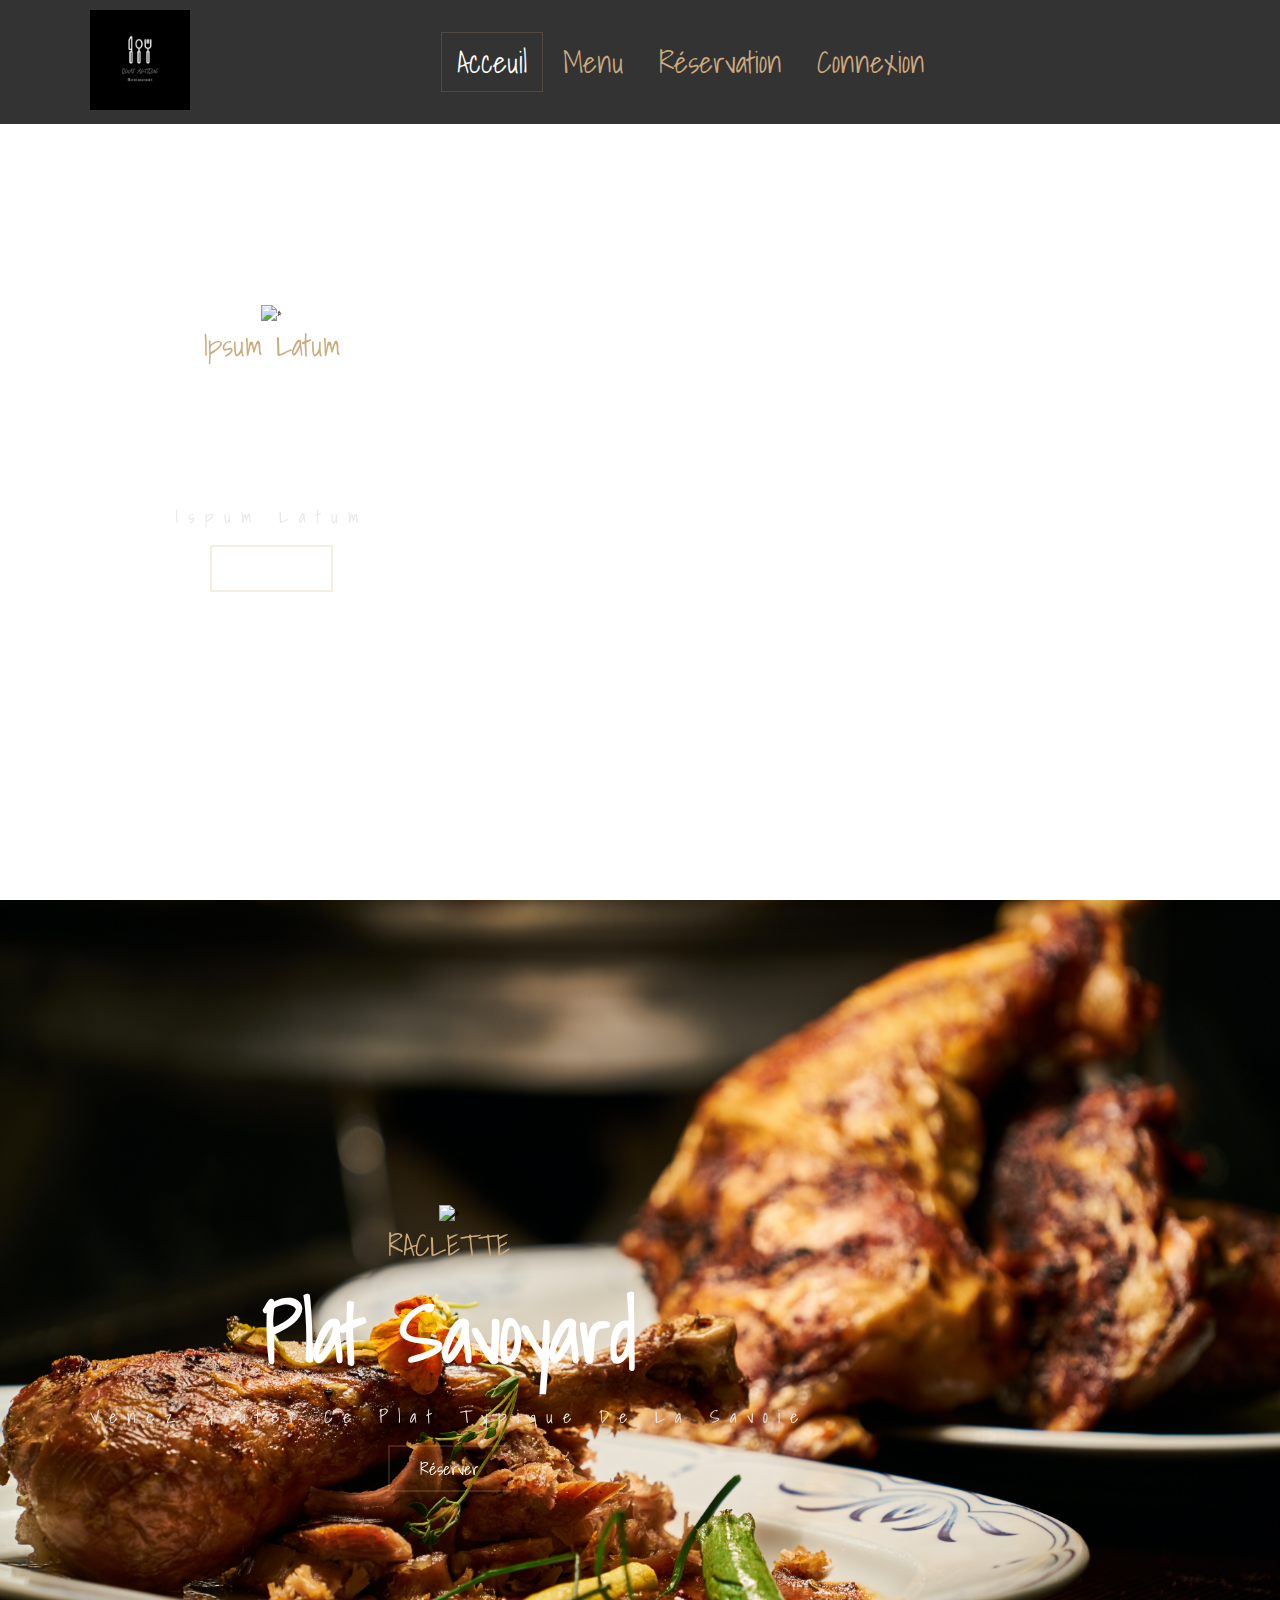
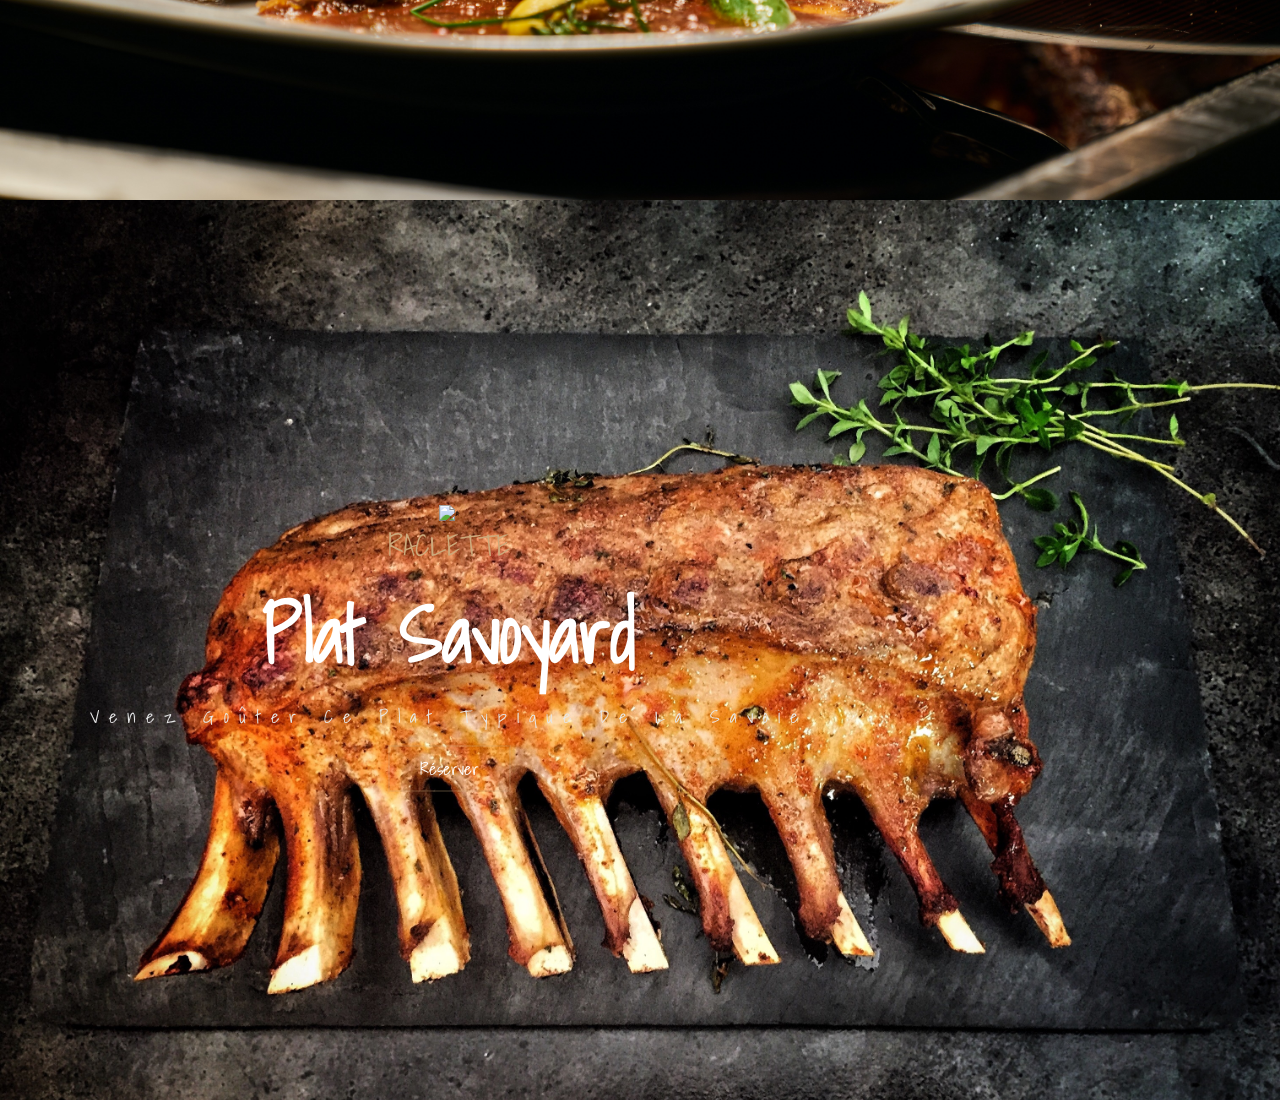
==== Acceuil/index.html @ 34f24e28 "problème swipper" ====
<!DOCTYPE html>
<html lang="en">
<head>
    <meta charset="UTF-8">
    <meta http-equiv="X-UA-Compatible" content="IE=edge">
    <meta name="viewport" content="width=device-width, initial-scale=1.0">
    <title>Restaurant Savoie Chambéry</title>
    <link rel="stylesheet" href="https://cdnjs.cloudflare.com/ajax/libs/font-awesome/6.3.0/css/all.min.css">
    
    <!-- lien vers le css -->
    <link rel="stylesheet" href="style.css">

    <!-- Link Swiper's CSS -->
    <link rel="stylesheet" href="https://cdn.jsdelivr.net/npm/swiper@9/swiper-bundle.min.css" />
    <script src="https://cdn.jsdelivr.net/npm/swiper@9/swiper-bundle.min.js"></script>


</head>
<body>
    <!-- Header -->
        
        <!-- logo -->
    <header>
        <a href="#" class="logo"><img src="../Img/Quai-Antique.jpg" alt="logo du restaurant Quai Antique"></a>

        <!-- Menu de navigation -->

       <nav class="navbar">
        <a href="#" class="active">Acceuil</a>
        <a href="#">Menu</a>
        <a href="#">Réservation</a>
        <a href="#">Connexion</a>
       </nav>

       <div class="icons">
        <i class="fas fa-bars" id="menu"></i>
       </div>

    </header>

    <!-- Galerie d'images -->

    <div class="home" id="home">
        <div class="swiper homeSlider">
            <div class="swiper-warpper warpper">
                <div class="swiper-slide slide slide1">
                    <div class="content">
                        <img src="#" alt="#">
                        <h3>Ipsum latum</h3>
                        <h1>Ipsum latum</h1>
                        <p>ispum latum</p>
                        <a href="#" class="btn">Réserver</a>
                    </div>
                </div>
                <div class="swiper-slide slide slide2">
                    <div class="content">
                        <img src="#" alt="#">
                        <h3>RACLETTE</h3>
                        <h1>Plat savoyard</h1>
                        <p>Venez goûter ce plat typique de la Savoie</p>
                        <a href="#" class="btn">Réserver</a>
                    </div>
                </div>    
                <div class="swiper-slide slide slide3">
                    <div class="content">
                            <img src="#" alt="#">
                            <h3>RACLETTE</h3>
                            <h1>Plat savoyard</h1>
                            <p>Venez goûter ce plat typique de la Savoie</p>
                            <a href="#" class="btn">Réserver</a>
                    </div>
                </div>        
                        
            </div>
            <div class="swiper-pagination"></div>
        </div>
    </div>


   
  
  <!-- Automatisation de la galerie -->
   <script>
    var swiper = new Swiper(".homeSlider", {
      spaceBetween: 30,
      centeredSlides: true,
      autoplay: {
        delay: 7500,
        disableOnInteraction: false,
      },
      pagination: {
        el: ".swiper-pagination",
        clickable: true,
      },
      loop: true,
    }); 
  </script> 
    
    <script type="text/javascript">
    
    // apparition bouton menu déroulant

    let menu = document.querySelector('#menu');
    let navbar = document.querySelector('.navbar');

    menu.onclick = () =>{
        menu.classList.toggle('fa-times');
        navbar.classList.toggle('active');
}
    </script>
</body>
</html>
---- Acceuil/style.css ----
/* style général */

@import url('https://fonts.googleapis.com/css2?family=Shadows+Into+Light&display=swap');

:root {
    --black: #333;
    --light-color: #cdaa7c;
    --box-shadow: 0. 5rem 1.5rem rgba(0,0,0,.1);
}

* {
    font-family: 'Shadows Into Light', cursive;
    margin: 0;
    padding: 0;
    box-sizing: border-box;
    text-decoration: none;
    border: none;
    outline: none;
    text-transform: capitalize;
    transition: all .2s linear;
}

html {
    font-size: 62.5%;
    overflow-x: hidden;
    scroll-behavior: smooth;
}

/* Style menu de navigation */

header .logo img {
    width: 100px;
    height: 100px;
}

header {
    position: fixed;
    top: 0;
    left: 0;
    right: 0;
    background: var(--black);
    padding: 1rem 7%;
    display: flex;
    align-items: center;
    justify-content: space-between;
    box-shadow: var(--box-shadow) ;
}

header .navbar a {
    font-size: 3rem;
    padding: .5rem 1.5rem;
    color: var(--light-color)
}

header .navbar a.active,
header .navbar a:hover {
    color: #fff;
    border: .1rem solid rgba(205, 170, 124, 0.2)
}

header .icons i {
    cursor: pointer;
    margin-left: .5rem;
    height: 4.5rem;
    width: 4.5rem;
    background: var(--light-color);
    text-align: center;
    font-size: 4rem;
    color: #fff;
}

header .icons i:hover {
    color: #fff;
    background: var(--light-color);
    transform: rotate(360deg);
}

header .icons #menu {
    display: none;
}

/* Style galerie d'images */

.home .homeSlider .slide {
    display: flex;
    align-items: center;
    height: 100vh;
    justify-content: flex-start;
}

.home .homeSlider .slide1 {
    background: url(../Img/steak-boeuf-grille-surface-bois-sombre.jpg);
    background-repeat: no-repeat;
    background-size: cover;
}

.home .homeSlider .slide2 {
    background: url(../Img/poulet.jpg);
    background-size: cover;
    background-repeat: no-repeat;
}

.home .homeSlider .slide3 {
    background: url(../Img/viande.jpg);
    background-size: cover;
    background-repeat: no-repeat;
}

.home .homeSlider .slide .content {
    text-align: center;
    padding-left: 9rem;
}

.home .homeSlider .slide .content h3 {
    color: var(--light-color);
    font-size: 3rem;
    font-weight: 300;
}

.home .homeSlider .slide .content h1 {
    color: #fff;
    font-size: 8rem;
}

.home .homeSlider .slide .content p {
    color: #e6e7e7;
    font-size: 1.8rem;
    letter-spacing: 1rem;
    padding: .5rem 0;
    line-height: 1.5;
    font-weight: 200;
}

.btn {
    margin-top: 1rem;
    display: inline-block;
    font-size: 1.7rem;
    color: #fff;
    border: .2rem solid rgba(205, 170, 124, 0.2);
    background: transparent;
    cursor: pointer;
    padding: .8rem 3rem;
    position: relative;
    overflow: hidden;
    z-index: 1;
}

.btn:before {
    content: '';
    width: 100%;
    height: 100%;
    background: var(--light-color);
    z-index: -1;
    position: absolute;
    top: 0;
    left: -100%;
    transition: .5s;
}

.btn:hover.btn:before {
    left: 0;
}




/* media query */

 @media (max-width: 991px) {
    
    html {
        font-size: 55%;
    }
    
    header {
        padding: 1rem 2rem;
    }
    
    header .logo img {
        height: 7rem
    };
 }


 @media (max-width: 768px) {
    
    header .logo img {
        height: 7rem;
    }

    header .icons #menu {
        display: inline-block;
    }
    
    header .navbar {
        position: absolute;
        top: 100%;
        left: 0;
        right: 0;
        background: #eee;
        border-top: .1rem solid rgba(205, 170, 124, 0.2);
        border-bottom: .1rem solid rgba(205, 170, 124, 0.2);
        padding: 1rem;
        clip-path: polygon(0 0,100% 0,100% 0,0 0);
    }

    header .navbar.active {
        clip-path: polygon(0 0,100% 0,100% 100%,0 100%);
    }

    header .navbar a {
        display: block;
        padding: padding 1.5rem;
        margin: 1rem;
        font-size: 2rem;
        background: var(--black);
    }
 }
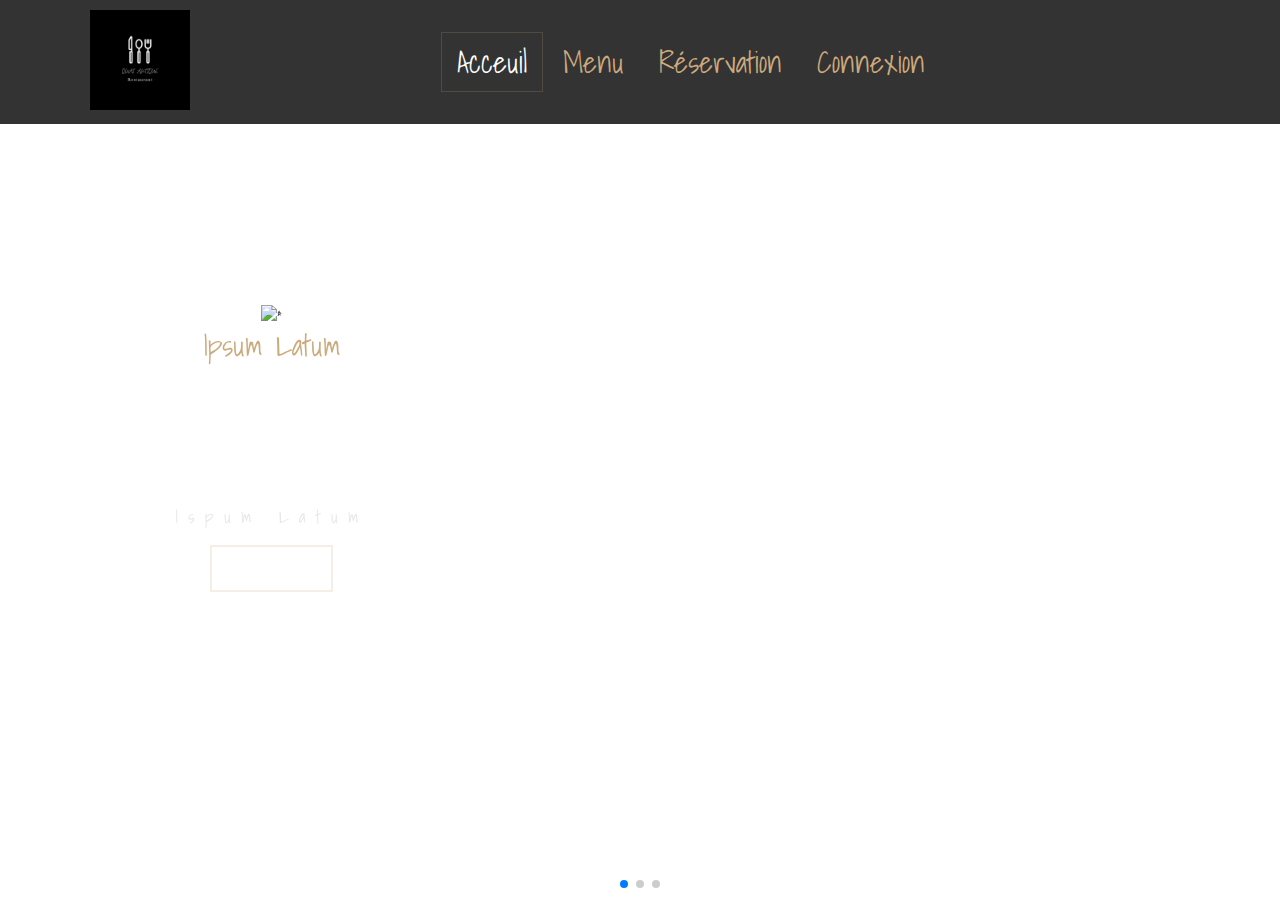
==== commit 7047b42f: "menu fair, reste media query" ====
--- a/Acceuil/index.html
+++ b/Acceuil/index.html
@@ -12,7 +12,7 @@
 
     <!-- Link Swiper's CSS -->
     <link rel="stylesheet" href="https://cdn.jsdelivr.net/npm/swiper@9/swiper-bundle.min.css" />
-    <script src="https://cdn.jsdelivr.net/npm/swiper@9/swiper-bundle.min.js"></script>
+    
 
 
 </head>
@@ -42,7 +42,7 @@
 
     <div class="home" id="home">
         <div class="swiper homeSlider">
-            <div class="swiper-warpper warpper">
+            <div class="swiper-wrapper warpper">
                 <div class="swiper-slide slide slide1">
                     <div class="content">
                         <img src="#" alt="#">
@@ -76,7 +76,7 @@
         </div>
     </div>
 
-
+    <script src="https://cdn.jsdelivr.net/npm/swiper@9/swiper-bundle.min.js"></script>
    
   
   <!-- Automatisation de la galerie -->
